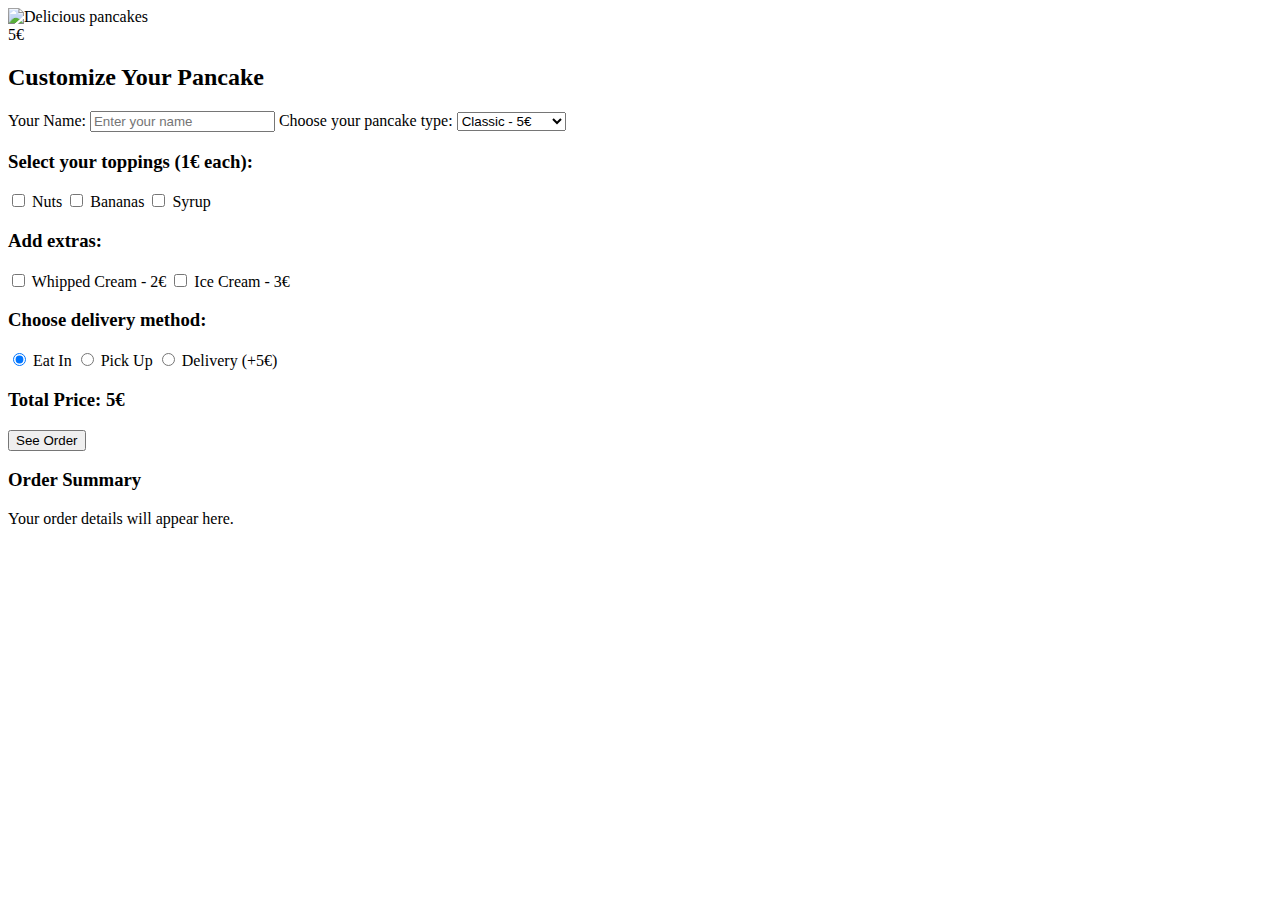
==== 05_week/05_exercise/pancake_maker_2/index.html @ a5aedfd1 "Merge branch 'main' of https://github.com/margittennosaar/JS_REACT25K" ====
<!DOCTYPE html>
<html lang="en">
  <head>
    <meta charset="UTF-8" />
    <title>Pancake Maker</title>
    <link rel="stylesheet" href="style.css" />
  </head>
  <body>
    <div class="container">
      <div class="image-container">
        <img src="pancake.jpeg" alt="Delicious pancakes" />
        <div class="price-banner"><span id="totalPrice">5€</span></div>
      </div>

      <div class="form-container">
        <h2>Customize Your Pancake</h2>

        <form id="pancakeForm">
          <!-- Customer Name -->
          <label for="customerName">Your Name:</label>
          <input type="text" id="customerName" placeholder="Enter your name" />

          <!-- Pancake Type -->
          <label for="type">Choose your pancake type:</label>
          <select id="type">
            <option data-price="5">Classic - 5€</option>
            <option data-price="6">Chocolate - 6€</option>
            <option data-price="7">Blueberry - 7€</option>
          </select>

          <!-- Toppings -->
          <h3>Select your toppings (1€ each):</h3>
          <label
            ><input type="checkbox" class="topping" data-price="1" /> Nuts
          </label>
          <label
            ><input type="checkbox" class="topping" data-price="1" /> Bananas
          </label>
          <label
            ><input type="checkbox" class="topping" data-price="1" /> Syrup
          </label>

          <!-- Extras -->
          <h3>Add extras:</h3>
          <label
            ><input type="checkbox" class="extra" data-price="2" /> Whipped
            Cream - 2€</label
          >
          <label
            ><input type="checkbox" class="extra" data-price="3" /> Ice Cream -
            3€</label
          >

          <!-- Delivery Method -->
          <h3>Choose delivery method:</h3>
          <label
            ><input
              type="radio"
              name="delivery"
              class="delivery"
              data-price="0"
              checked
            />
            Eat In</label
          >
          <label
            ><input
              type="radio"
              name="delivery"
              class="delivery"
              data-price="0"
            />
            Pick Up</label
          >
          <label
            ><input
              type="radio"
              name="delivery"
              class="delivery"
              data-price="5"
            />
            Delivery (+5€)</label
          >

          <!-- Total Price Display -->
          <h3>Total Price: <span id="totalPriceDisplay">5€</span></h3>

          <!-- See Order Button -->
          <button type="button" id="seeOrder">See Order</button>
        </form>

        <!-- Order Summary Display -->
        <div id="orderSummary">
          <h3>Order Summary</h3>
          <p id="summaryText">Your order details will appear here.</p>
        </div>
      </div>
    </div>

    <script src="script.js"></script>
  </body>
</html>
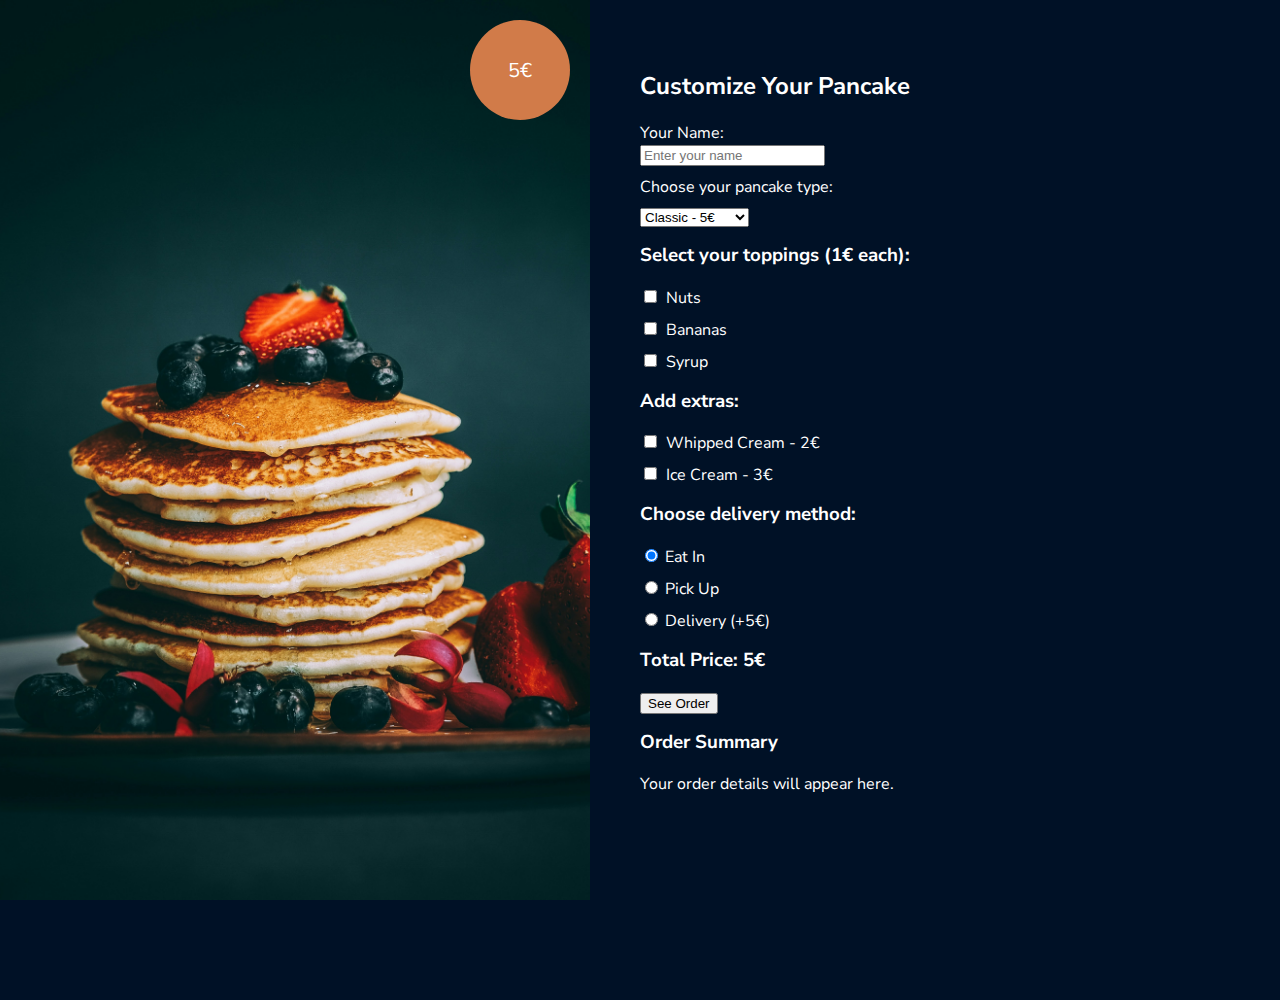
==== commit 8fc7ecf8: "end of lesson solutions" ====
--- a/05_week/05_exercise/pancake_maker_2/index.html
+++ b/05_week/05_exercise/pancake_maker_2/index.html
@@ -22,8 +22,8 @@
 
           <!-- Pancake Type -->
           <label for="type">Choose your pancake type:</label>
-          <select id="type">
-            <option data-price="5">Classic - 5€</option>
+          <select id="type" name="pancakeType">
+            <option data-price="5">Classic - 5€</option>  
             <option data-price="6">Chocolate - 6€</option>
             <option data-price="7">Blueberry - 7€</option>
           </select>
@@ -96,7 +96,6 @@
         </div>
       </div>
     </div>
-
     <script src="script.js"></script>
   </body>
 </html>
--- a/05_week/05_exercise/pancake_maker_2/style.css
+++ b/05_week/05_exercise/pancake_maker_2/style.css
@@ -0,0 +1,69 @@
+@import url("https://fonts.googleapis.com/css2?family=Nunito+Sans:ital,opsz,wght@0,6..12,200..1000;1,6..12,200..1000&display=swap");
+
+body {
+  font-family: "Nunito Sans", serif;
+  /* background-color: #ffffff; */
+  background-color : #001126;
+  color: #FFFFFF;
+  display: flex;
+  justify-content: center;
+  align-items: center;
+  margin: 0;
+  min-height: 100vh;
+  overflow: hidden;
+}
+
+.container {
+  display: flex;
+  align-items: flex-start;
+  justify-content: center;
+  width: 100vw;
+}
+
+.image-container {
+  position: relative;
+  flex: 1;
+  min-height: 100vh;
+}
+
+.image-container img {
+  object-fit: cover;
+  width: 100%;
+  height: 100vh;
+}
+
+.form-container {
+  flex: 1;
+  padding: 50px;
+  min-height: 100vh;
+  overflow-y: auto;
+}
+
+.price-banner {
+  position: absolute;
+  top: 20px;
+  right: 20px;
+  background-color: #d17b49;
+  color: white;
+  border-radius: 50%;
+  width: 100px;
+  height: 100px;
+  display: flex;
+  justify-content: center;
+  align-items: center;
+  font-size: 20px;
+}
+
+h3 {
+  margin-top: 15px;
+}
+
+input[type="checkbox"] {
+  margin-right: 5px;
+}
+
+select,
+label {
+  display: block;
+  margin-top: 10px;
+}